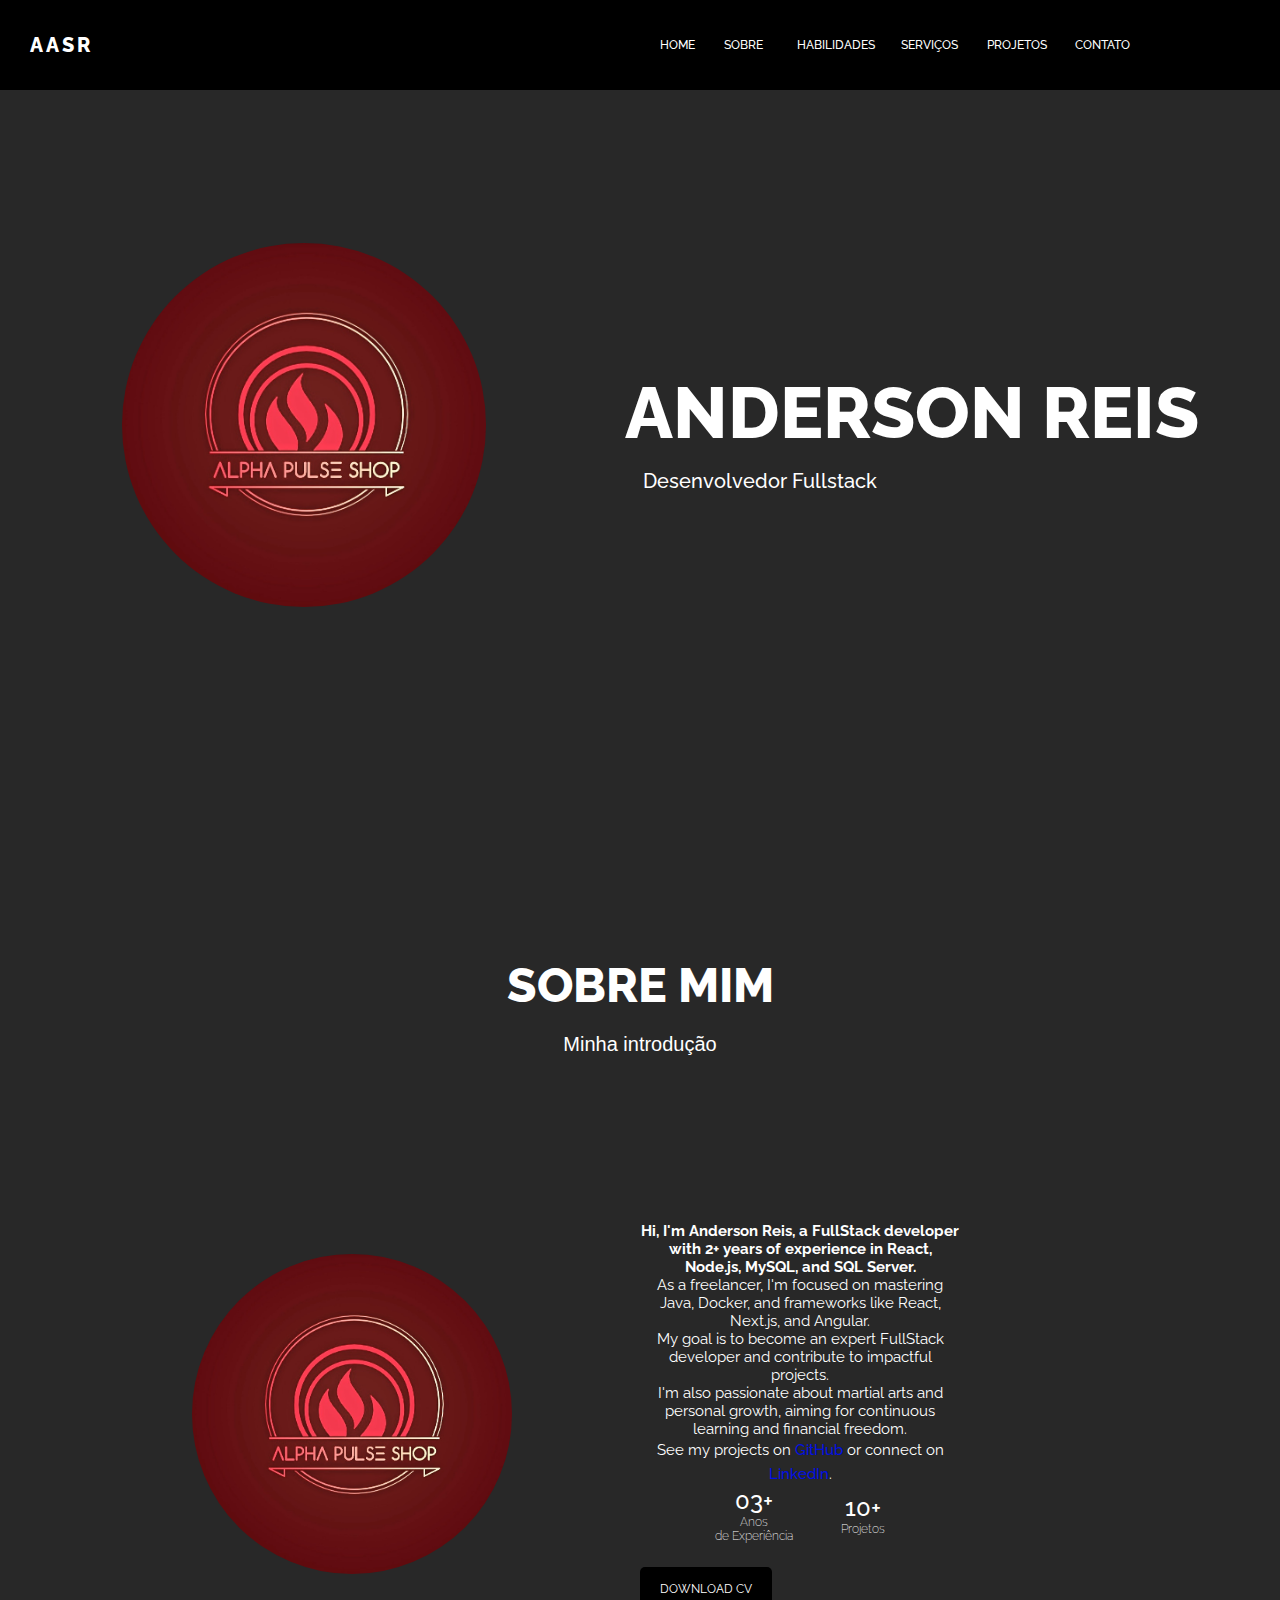
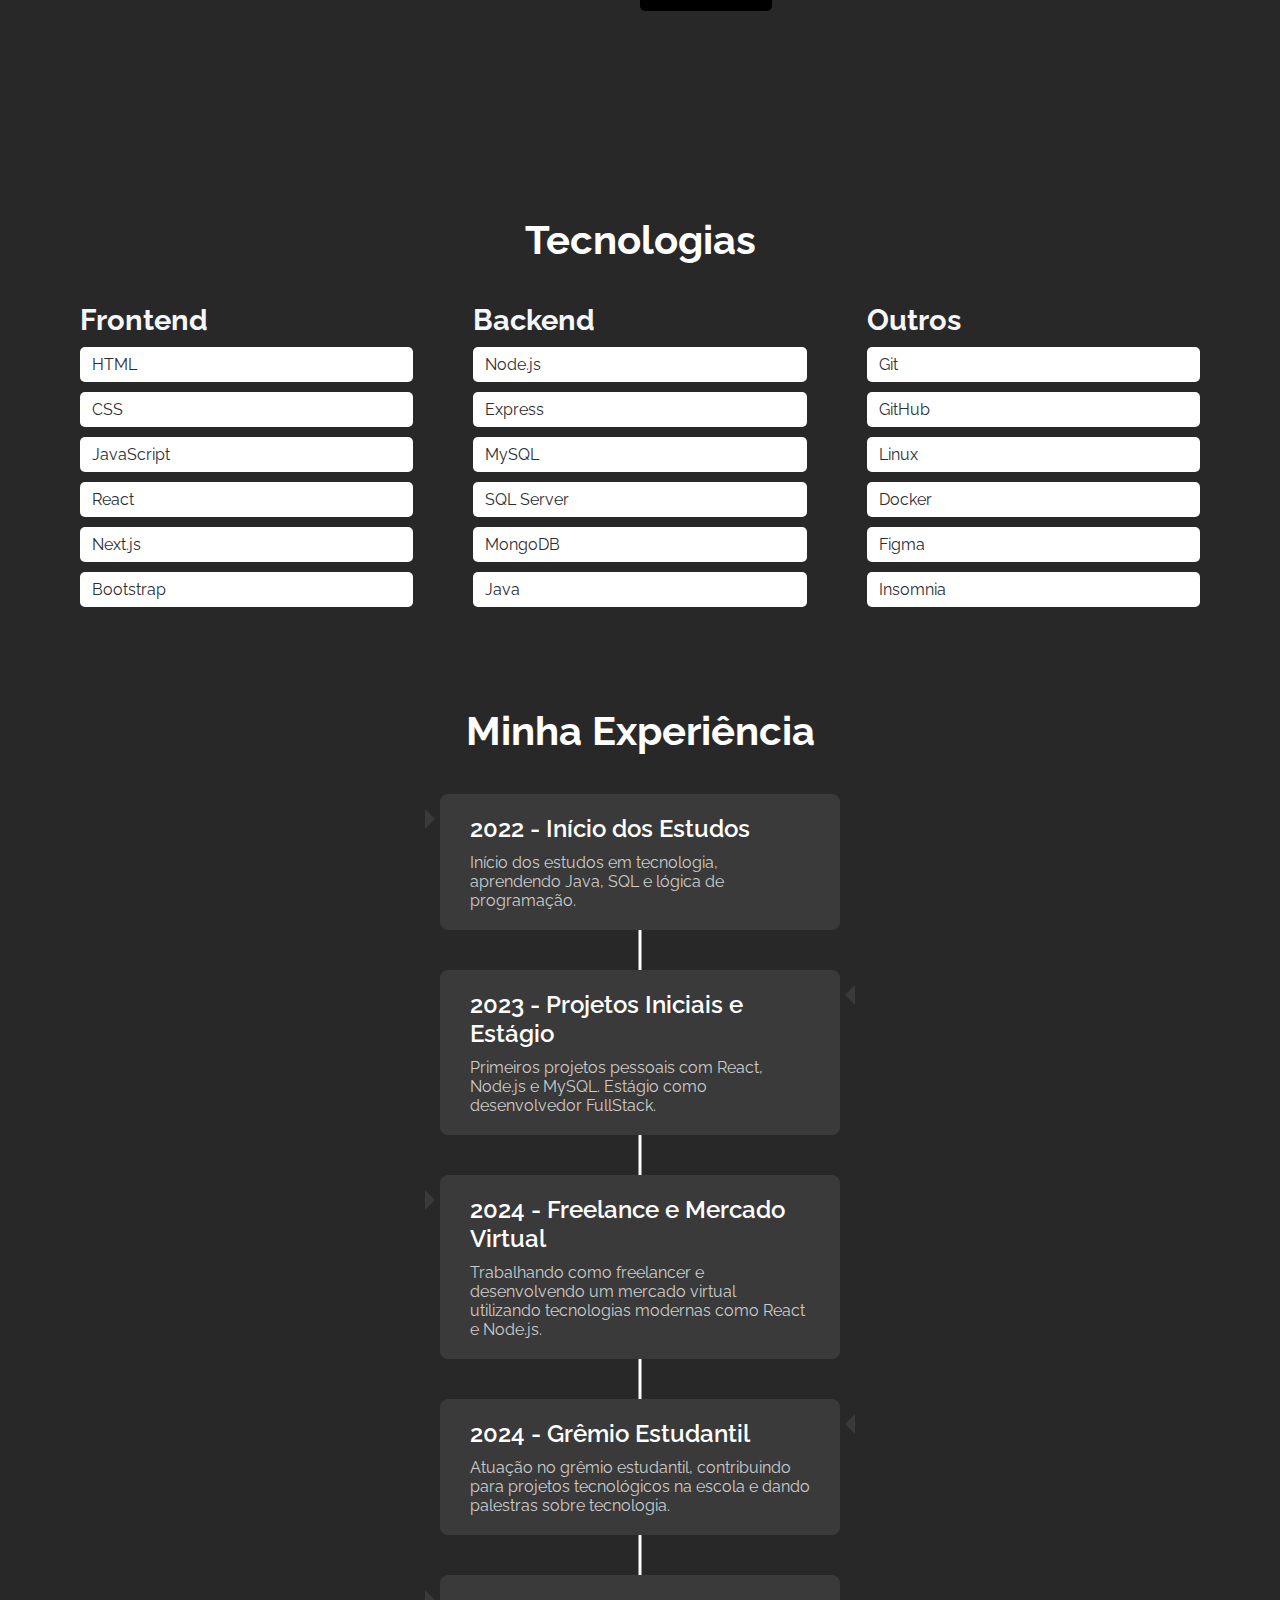
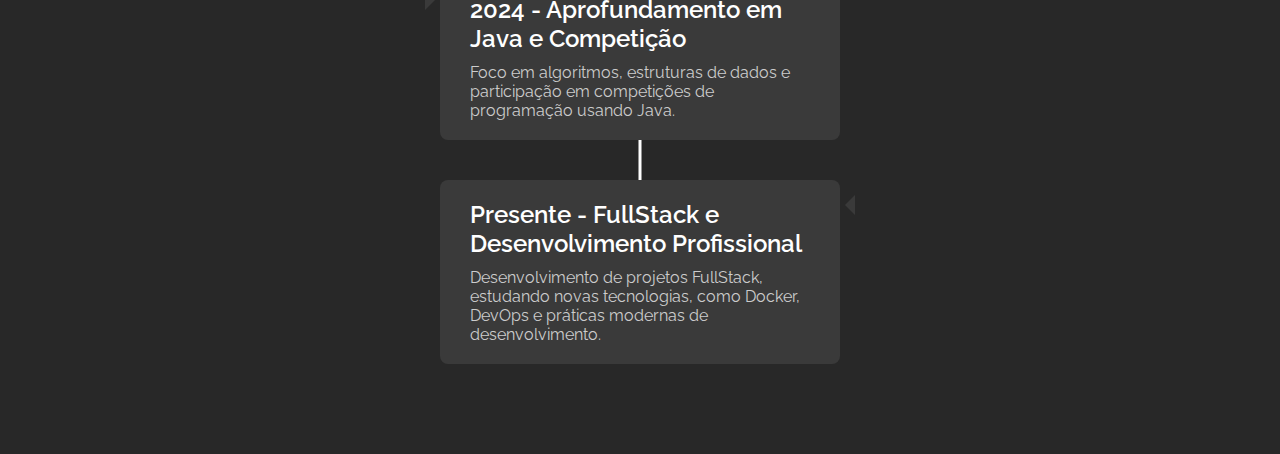
==== index.html @ d74a5d04 "o" ====
<!DOCTYPE html>
<html lang="pt-br">
<head>
    <meta charset="UTF-8">
    <meta name="viewport" content="width=device-width, initial-scale=1.0">
    <link rel="stylesheet" href="style.css">
    <title>Anderson Reis</title>
</head>
<body>
    <nav class="nav">
        <div class="logo">Aasr</div>
        <ul class="nav-list">
            <li><a href="#home" class="active">Home</a></li>
            <li><a href="#sobre" class="active">Sobre</a></li>
            <li><a href="#habilidades" class="active">Habilidades</a></li>
            <li><a href="#servicos" class="active">Serviços</a></li>
            <li><a href="#projetos" class="active">Projetos</a></li>
            <li><a href="#contato" class="active">Contato</a></li>
        </ul>
    </nav>

    <header class="header">
        <div class="left">
            <img src="MEU LOGO.png" alt="">
        </div>
        <div class="right">
            <h1>Anderson Reis</h1>
            <h2>Desenvolvedor Fullstack</h2>
        </div>
    </header>

    <main>
        <div class="sobre">
            <h1 id="sobreTitle">Sobre mim</h1>
            <p>Minha introdução</p>
        </div>
        <div class="about">
            <div class="left-about">
                <img src="MEU LOGO.png" alt="" class="aboutImg">
            </div>
            <div class="right-about">

                <p><strong>Hi, I'm Anderson Reis, a FullStack developer with 2+ years of experience in React, Node.js, MySQL, and SQL Server.</strong></p>
                <p>As a freelancer, I'm focused on mastering Java, Docker, and frameworks like React, Next.js, and Angular.</p>
                <p>My goal is to become an expert FullStack developer and contribute to impactful projects.</p>
                <p>I'm also passionate about martial arts and personal growth, aiming for continuous learning and financial freedom.</p>
                <p>See my projects on <a href="https://github.com/AndersonReis04" target="_blank">GitHub</a> or connect on <a href="https://www.linkedin.com/in/anderson-reis04" target="_blank">LinkedIn</a>.</p>
                
                <div class="aboutInfo">
                    <div class="aboutInfoItem">
                        <span>03+</span>
                        <p>Anos</p>
                        <p>de Experiência</p>
                    </div>
                    <div class="aboutInfoItem">
                        <span>10+</span>
                        <p>Projetos</p>
                    </div>
                </div>

                <button class="btn-about" onclick="downloadPDF()">Download CV</button>
            </div>
        </div>

        <div class="habilidades">

            <h1>Tecnologias</h1>
            <div class="tecnologiasHabilidades">
                <div class="frontend">
                    <h2>Frontend</h2>
                    <ul>
                        <li>HTML</li>
                        <li>CSS</li>
                        <li>JavaScript</li>
                        <li>React</li>
                        <li>Next.js</li>
                        <li>Bootstrap</li>
                    </ul>
                </div>
                <div class="backend">
                    <h2>Backend</h2>
                    <ul>
                        <li>Node.js</li>
                        <li>Express</li>
                        <li>MySQL</li>
                        <li>SQL Server</li>
                        <li>MongoDB</li>
                        <li>Java</li>
                    </ul>
                </div>
                <div class="outros">
                    <h2>Outros</h2>
                    <ul>
                        <li>Git</li>
                        <li>GitHub</li>
                        <li>Linux</li>
                        <li>Docker</li>
                        <li>Figma</li>
                        <li>Insomnia</li>
                    </ul>
                </div>
            </div>
            <section class="timeline">
                <h1>Minha Experiência</h1>
                <div class="timeline-container">
                    <div class="timeline-item">
                        <div class="timeline-content">
                            <h2>2022 - Início dos Estudos</h2>
                            <p>Início dos estudos em tecnologia, aprendendo Java, SQL e lógica de programação.</p>
                        </div>
                    </div>
                    <div class="timeline-item">
                        <div class="timeline-content">
                            <h2>2023 - Projetos Iniciais e Estágio</h2>
                            <p>Primeiros projetos pessoais com React, Node.js e MySQL. Estágio como desenvolvedor FullStack.</p>
                        </div>
                    </div>
                    <div class="timeline-item">
                        <div class="timeline-content">
                            <h2>2024 - Freelance e Mercado Virtual</h2>
                            <p>Trabalhando como freelancer e desenvolvendo um mercado virtual utilizando tecnologias modernas como React e Node.js.</p>
                        </div>
                    </div>
                    <div class="timeline-item">
                        <div class="timeline-content">
                            <h2>2024 - Grêmio Estudantil</h2>
                            <p>Atuação no grêmio estudantil, contribuindo para projetos tecnológicos na escola e dando palestras sobre tecnologia.</p>
                        </div>
                    </div>
                    <div class="timeline-item">
                        <div class="timeline-content">
                            <h2>2024 - Aprofundamento em Java e Competição</h2>
                            <p>Foco em algoritmos, estruturas de dados e participação em competições de programação usando Java.</p>
                        </div>
                    </div>
                    <div class="timeline-item">
                        <div class="timeline-content">
                            <h2>Presente - FullStack e Desenvolvimento Profissional</h2>
                            <p>Desenvolvimento de projetos FullStack, estudando novas tecnologias, como Docker, DevOps e práticas modernas de desenvolvimento.</p>
                        </div>
                    </div>
                </div>
            </section>

        </div>
    </main>
    <footer></footer>
    <script src="./script.js"></script>
</body>
</html>
---- style.css ----
@import url('https://fonts.googleapis.com/css2?family=Raleway:ital,wght@0,100..900;1,100..900&display=swap');

*{
    margin: 0;
    padding: 0;
    box-sizing: border-box;
    font-family: 'Raleway', sans-serif;
}

body{
    overflow-x: hidden;
    background-color: #282828;
}
/* navbar */
.nav{
    display: flex;
    justify-content: space-between;
    flex-direction: row;
    align-items: center;
    min-height: 10vh;
    background-color: #000;
    color: #fff;
    padding: 10px 20px;
    font-style: normal;
    color: #FFFFFF;
    position: fixed;
    top: 0;
    width: 100%;
}

.logo{
    color: #fff;
    font-size: 20px;
    letter-spacing: 3px;
    font-weight: 800;
    text-transform: uppercase;
    margin-left: 10px;
}

.nav-list{
    display: flex;
    list-style: none;
    width: 40%;
    justify-content: space-around;
    font-style: normal;
    font-weight: 500;
    font-size: 12px;
    line-height: 24px;
    text-transform: uppercase;
    color: #FFFFFF;
    align-items: center;
    margin-right: 10%;
}
.nav a{
    text-decoration: none;
    color: #fff;
    transition: 0.5s;
    font-style: normal;
    font-weight: 500;
    font-size: 12px;
    line-height: 24px;
    text-transform: uppercase;
    padding: 15%;
    border-radius: 10px;
}
.nav a:hover{
    color: #000000;
    transition: 0.5s;
    font-style: normal;
    font-weight: 500;
    font-size: 12px;
    line-height: 24px;
    text-transform: uppercase;
    background-color: #ffffff;
}
/* navbar */

/* header */
.header{
    margin-top: 20px;
    display: flex;
    flex-direction: row;
    justify-content: center;
    align-items: center;
    min-height: 90vh;
    background-color: #282828;
    color: #fff;
}
.left{
    display: flex;
    flex-direction: row;
    justify-content: center;
    align-items: center;
    width: 50%;
}
.left img{
    border-radius: 50%;
    width: 60%;
    height: 60%;
    object-fit: contain;
    object-position: center;
    margin-left: 20px;
    margin-right: 20px;
}
.right{
    display: flex;
    flex-direction: column;
    justify-content: center;
    align-items: center;
    width: 50%;
    margin-right: 5%;

}
.right h1{
    font-style: normal;
    font-weight: 800;
    font-size: 72px;
    line-height: 72px;
    text-transform: uppercase;
    color: #FFFFFF;
}

.right h2{
    font-style: normal;
    font-weight: 500;
    font-size: 20px;
    line-height: 24px;
    color: #FFFFFF;
    margin-right:50%;
}

/* header */

/*main*/
.sobre{
    margin-top: 8%;
    display: flex;
    flex-direction: column;
    justify-content: center;
    align-items: center;
    background-color: #282828;
    color: #fff;
}

.sobre h1{ 
    margin-top: 25px;
    font-style: normal;
    font-weight: 800;
    font-size: 3rem;
    text-transform: uppercase;
    color: #FFFFFF;
}
.sobre p{
    font-style: normal;
    font-weight: 500;
    font-size: 20px;
    text-align: center;
    color: #FFFFFF;
    font-family: releway, sans-serif;
}

.about{
    display: grid;
    grid-template-columns: 1fr 1fr;
    align-items: center;
    min-height: 80vh;
    background-color: #282828;
    color: #fff;
}

.aboutImg{
    align-items: center;
    width: 50%;
    border-radius: 50%;
    margin-left: 30%;
}

.right-about{
    align-items: center;
    width: 50%;
    margin-right: 15%; 
}

.right-about p{
    font-style: normal;
    font-size: 15px;
    text-align: center;
    color: #FFFFFF;
    font-family: raleway, sans-serif;
}
.right-about p a{
    text-decoration: none;
    color: #000fe3;
    transition: 0.5s;
    font-style: normal;
    font-weight: 500;
    font-size: 15px;
    line-height: 24px;
}
.right-about button{
    font-style: normal;
    margin-top: 3%;
    font-weight: 400;
    font-size: 12px;
    line-height: 24px;
    text-transform: uppercase;
    color: #FFFFFF;
    background-color: #000000;
    border-radius: 5px;
    border: none;
    padding: 10px 20px;
    cursor: pointer;
    transition: 0.5s;
}

.right-about button:hover{
    background-color: #fff;
    font-weight: 500;
    color: #000000;
    transition: 0.5s;
}

.aboutInfo{
    display: flex;
    justify-content: center;
    align-items: center;
    flex-direction: row;
    margin-bottom: 15px;
    font-style: normal;
    font-weight: 200;
    font-size: 12px;
    color: #FFFFFF;
}

.aboutInfoItem{
    display: flex;
    flex-direction: column;
    justify-content: center;
    align-items: center;
    margin: 0 24px;
    text-align: center;
}

.aboutInfoItem span{
    font-style: normal;
    font-weight: 500;
    font-size: 24px;
    color: #FFFFFF;
}

.aboutInfoItem p{
    font-style: normal;
    font-weight: 200;
    font-size: 12px;
    color: #FFFFFF;
}

/* Skills section */
.habilidades {
    max-width: 1200px;
    margin: 0 auto;
    padding: 20px;
}

.habilidades h1 {
    font-size: 2.5em;
    margin-bottom: 20px;
    color: #FFFFFF;
}

.tecnologiasHabilidades {
    display: flex;
    justify-content: space-between;
    gap: 20px;
}

.tecnologiasHabilidades > div {
    flex: 1;
    background-color:#282828; 
    padding: 20px;
    border-radius: 8px;
}

.tecnologiasHabilidades h2 {
    font-size: 1.8em;
    margin-bottom: 10px;
    color: #f5f6fa; 
}

.tecnologiasHabilidades ul {
    list-style: none;
    padding: 0;
    margin: 0;
}

.tecnologiasHabilidades li {
    background-color: #FFFFFF; 
    padding: 8px 12px;
    margin-bottom: 10px;
    border-radius: 5px;
    font-size: 1em;
    color: #2c2c34; 
}

h1 {
    text-align: center;
    font-size: 3em;
    margin: 20px 0;
    color: #FFFFFF;
}

.timeline {
    display: flex;
    flex-direction: column;
    align-items: center;
    padding: 50px 0;
}

.timeline-container {
    display: flex;
    flex-direction: column;
    position: relative;
    max-width: 900px;
    margin: 0 auto;
    padding: 0 20px;
    /* Altura mínima para manter o espaço da linha do tempo */
    min-height: 100vh;
}

.timeline-item {
    display: flex;
    justify-content: flex-end;
    padding: 20px 0;
    position: sticky; /* Altera para 'sticky' */
    top: 20px; /* Define a distância do topo da janela */
}
.timeline-item:nth-child(even) {
    justify-content: flex-start;
}

/* Se você quiser que o conteúdo do item também tenha o comportamento fixo */
.timeline-content {
    background-color: #3a3a3a;
    padding: 20px 30px;
    border-radius: 8px;
    position: sticky; /* Altera para 'sticky' */
    top: 20px; /* Define a distância do topo da janela */
    max-width: 400px;
}





.timeline-content h2 {
    font-size: 1.5em;
    color: #FFFFFF;
    margin-bottom: 10px;
    font-weight: 600;
}

.timeline-content p {
    font-size: 1em;
    color: #CCCCCC;
}

/* Estilização da linha do tempo */
.timeline-item::before {
    content: '';
    position: absolute;
    top: 20px;
    left: 50%;
    transform: translateX(-50%);
    height: 100%;
    width: 3px;
    background-color: #ffffff;
    z-index: -1;
}

.timeline-content::after {
    content: '';
    position: absolute;
    top: 15px;
    left: -15px;
    border-style: solid;
    border-width: 10px;
    border-color: transparent transparent transparent #3a3a3a;
}

.timeline-item:nth-child(even) .timeline-content::after {
    left: auto;
    right: -15px;
    border-color: transparent #3a3a3a transparent transparent;
}

.timeline-item:last-child::before {
    display: none;
}

/*main*/
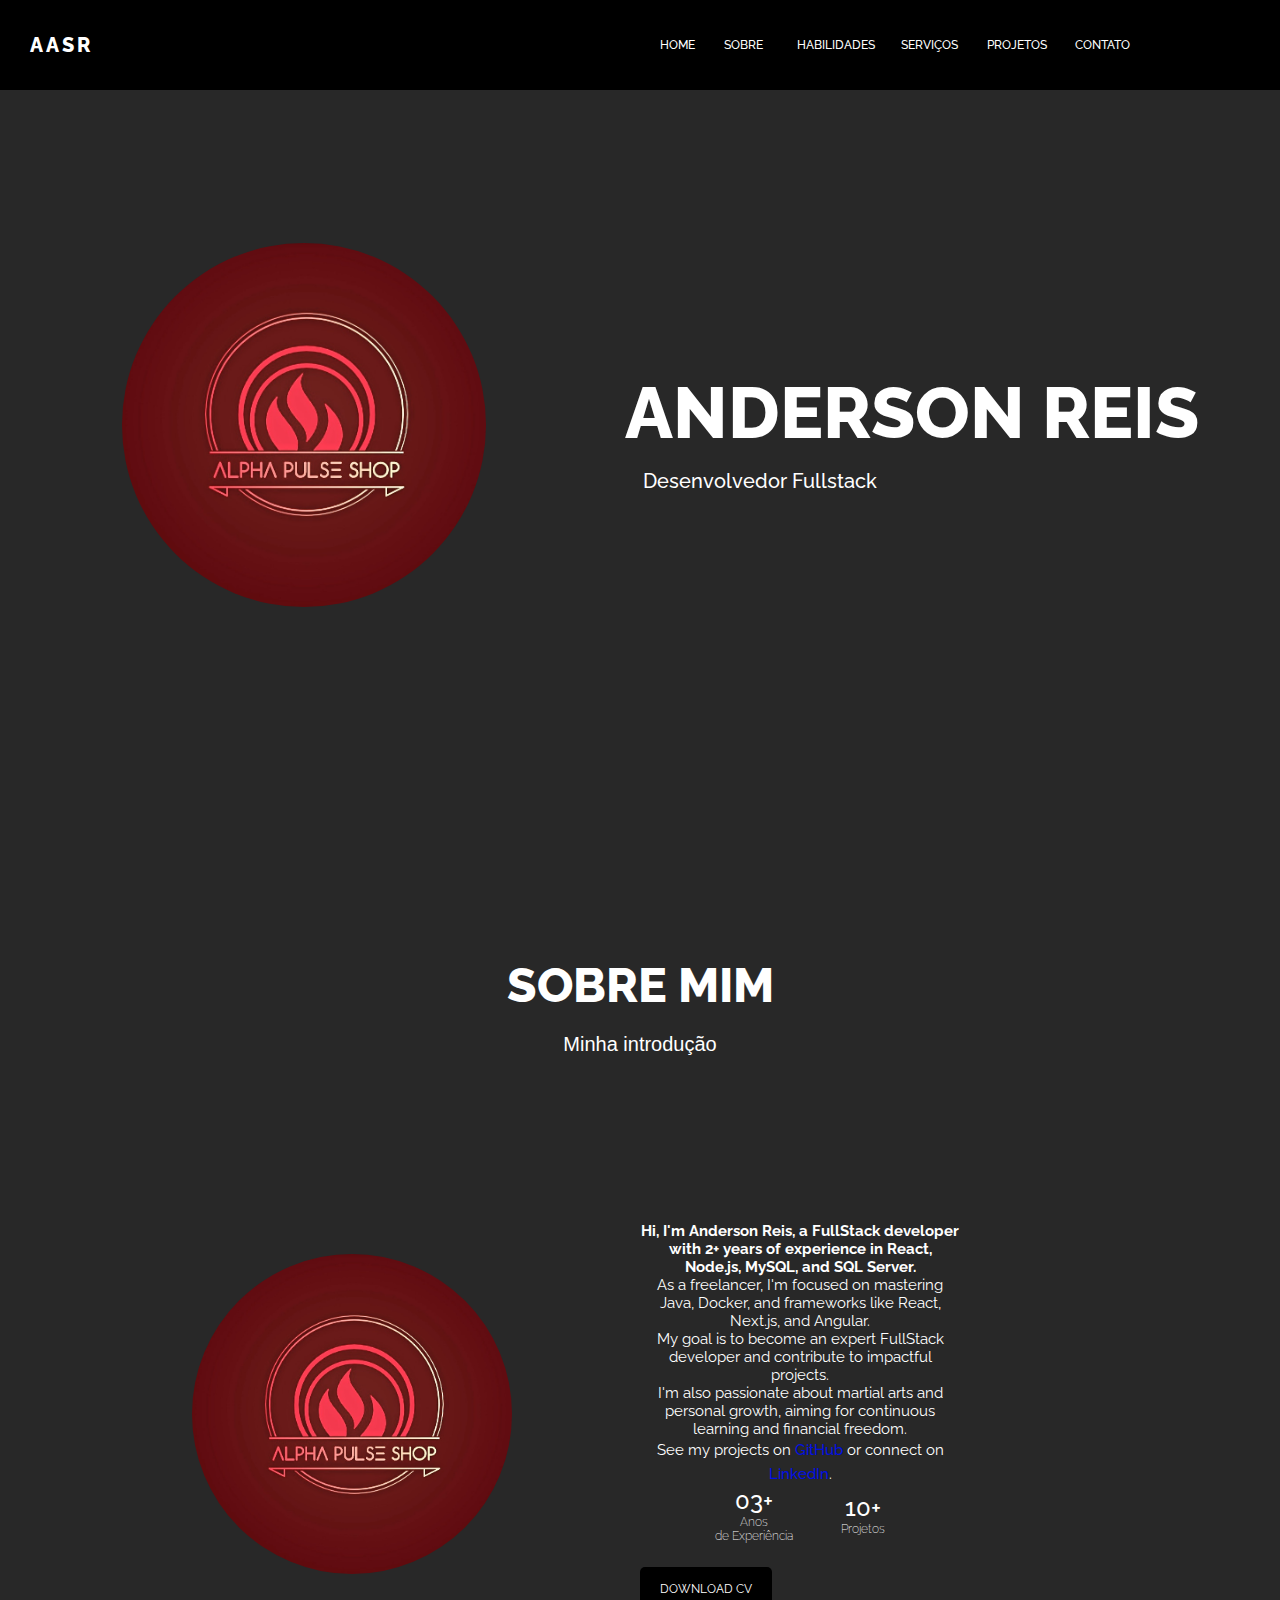
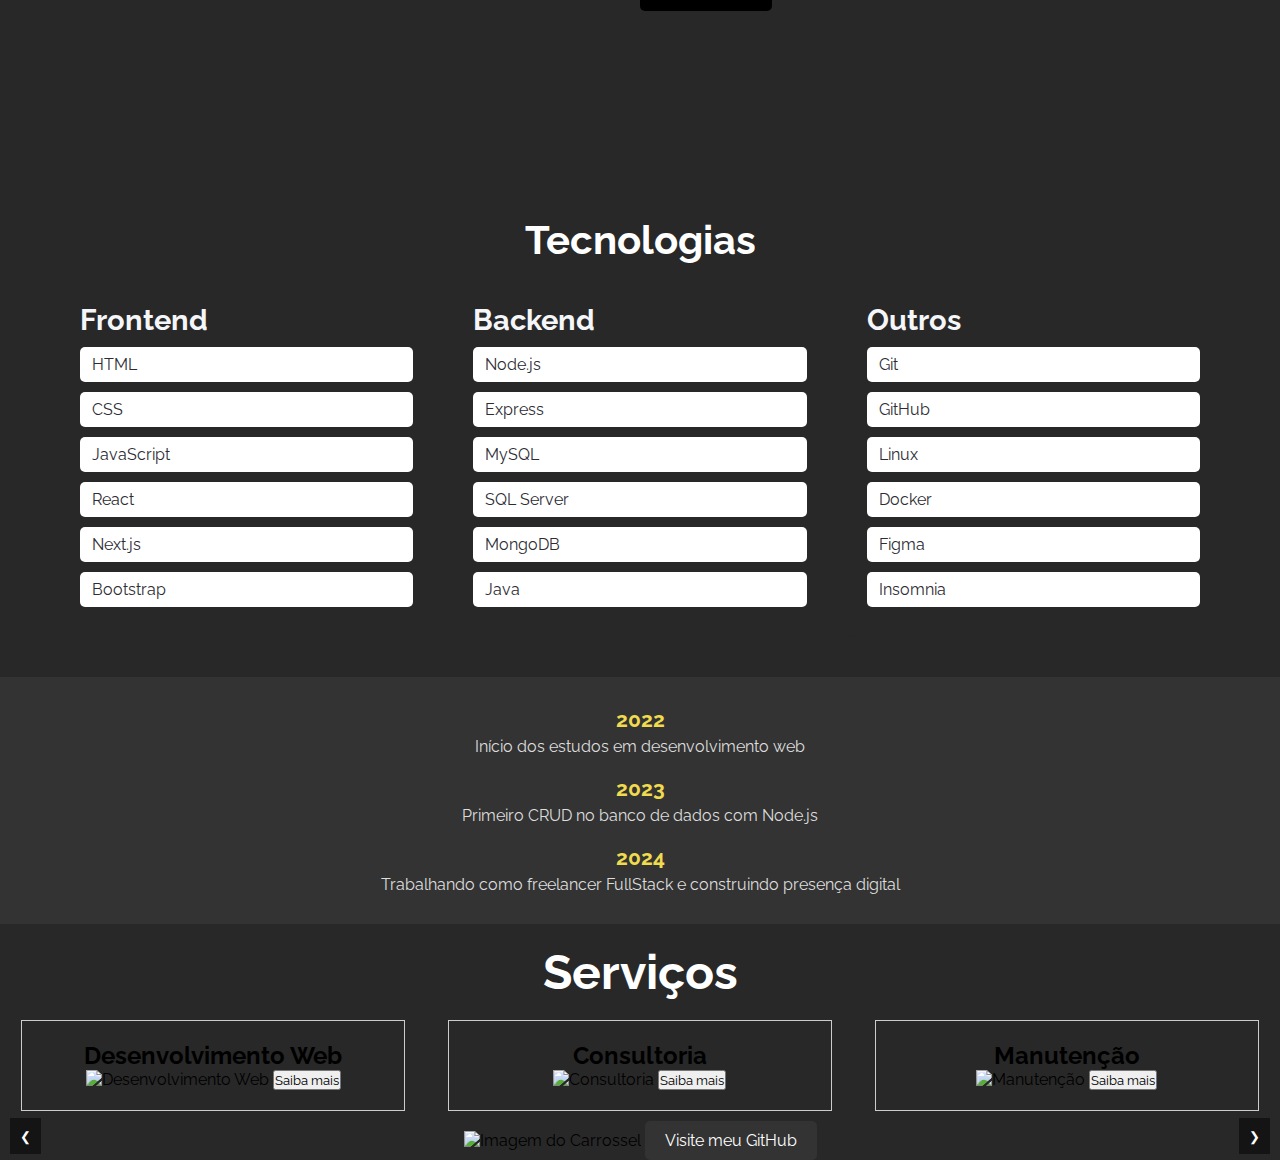
==== commit 031b0413: "oi" ====
--- a/index.html
+++ b/index.html
@@ -100,49 +100,73 @@
                     </ul>
                 </div>
             </div>
-            <section class="timeline">
-                <h1>Minha Experiência</h1>
-                <div class="timeline-container">
-                    <div class="timeline-item">
-                        <div class="timeline-content">
-                            <h2>2022 - Início dos Estudos</h2>
-                            <p>Início dos estudos em tecnologia, aprendendo Java, SQL e lógica de programação.</p>
-                        </div>
-                    </div>
-                    <div class="timeline-item">
-                        <div class="timeline-content">
-                            <h2>2023 - Projetos Iniciais e Estágio</h2>
-                            <p>Primeiros projetos pessoais com React, Node.js e MySQL. Estágio como desenvolvedor FullStack.</p>
-                        </div>
-                    </div>
-                    <div class="timeline-item">
-                        <div class="timeline-content">
-                            <h2>2024 - Freelance e Mercado Virtual</h2>
-                            <p>Trabalhando como freelancer e desenvolvendo um mercado virtual utilizando tecnologias modernas como React e Node.js.</p>
-                        </div>
-                    </div>
-                    <div class="timeline-item">
-                        <div class="timeline-content">
-                            <h2>2024 - Grêmio Estudantil</h2>
-                            <p>Atuação no grêmio estudantil, contribuindo para projetos tecnológicos na escola e dando palestras sobre tecnologia.</p>
-                        </div>
-                    </div>
-                    <div class="timeline-item">
-                        <div class="timeline-content">
-                            <h2>2024 - Aprofundamento em Java e Competição</h2>
-                            <p>Foco em algoritmos, estruturas de dados e participação em competições de programação usando Java.</p>
-                        </div>
-                    </div>
-                    <div class="timeline-item">
-                        <div class="timeline-content">
-                            <h2>Presente - FullStack e Desenvolvimento Profissional</h2>
-                            <p>Desenvolvimento de projetos FullStack, estudando novas tecnologias, como Docker, DevOps e práticas modernas de desenvolvimento.</p>
-                        </div>
-                    </div>
+        </div>
+        <div class="timeline">
+            <div class="timeline-item">
+                <span class="year">2022</span>
+                <p>Início dos estudos em desenvolvimento web</p>
+            </div>
+            <div class="timeline-item">
+                <span class="year">2023</span>
+                <p>Primeiro CRUD no banco de dados com Node.js</p>
+            </div>
+            <div class="timeline-item">
+                <span class="year">2024</span>
+                <p>Trabalhando como freelancer FullStack e construindo presença digital</p>
+            </div>
+            <!-- Adicione mais itens conforme necessário -->
+        </div>
+
+
+        <div class="servicos">
+            <h1>Serviços</h1>
+            <div class="servicosContainer">
+                <div class="servico">
+                    <h2>Desenvolvimento Web</h2>
+                    <img src="icone-desenvolvimento-web.png" alt="Desenvolvimento Web">
+                    <button class="saibaMais" data-servico="desenvolvimentoWeb">Saiba mais</button>
                 </div>
-            </section>
+                <div class="servico">
+                    <h2>Consultoria</h2>
+                    <img src="icone-consultoria.png" alt="Consultoria">
+                    <button class="saibaMais" data-servico="consultoria">Saiba mais</button>
+                </div>
+                <div class="servico">
+                    <h2>Manutenção</h2>
+                    <img src="icone-manutencao.png" alt="Manutenção">
+                    <button class="saibaMais" data-servico="manutencao">Saiba mais</button>
+                </div>
+            </div>
+        </div>
+        
+        <div id="infoCard" class="infoCard">
+            <div class="infoCardContent">
+                <span class="closeBtn">&times;</span>
+                <h2 id="infoCardTitle"></h2>
+                <p id="infoCardDescription"></p>
+            </div>
+        </div>
 
+        <div class="carrossel">
+            <div class="carrosselContainer">
+                <div class="carrosselItem">
+                    <img src="sua-imagem.png" alt="Imagem do Carrossel">
+                    <a href="https://github.com/seu-usuario" target="_blank" class="githubButton">Visite meu GitHub</a>
+                </div>
+                <div class="carrosselItem">
+                    <img src="sua-imagem.png" alt="Imagem do Carrossel">
+                    <a href="https://github.com/seu-usuario" target="_blank" class="githubButton">Visite meu GitHub</a>
+                </div>
+                <div class="carrosselItem">
+                    <img src="sua-imagem.png" alt="Imagem do Carrossel">
+                    <a href="https://github.com/seu-usuario" target="_blank" class="githubButton">Visite meu GitHub</a>
+                </div>
+                <!-- Adicione mais itens conforme necessário -->
+            </div>
+            <button class="prevBtn">&#10094;</button>
+            <button class="nextBtn">&#10095;</button>
         </div>
+
     </main>
     <footer></footer>
     <script src="./script.js"></script>
--- a/style.css
+++ b/style.css
@@ -310,91 +310,138 @@
 }
 
 .timeline {
+    width: 100%;
+    background-color: #333;
+    color: white;
     display: flex;
     flex-direction: column;
-    align-items: center;
-    padding: 50px 0;
-}
-
-.timeline-container {
-    display: flex;
-    flex-direction: column;
+    justify-content: space-evenly;
+    padding: 20px 0;
+    position: relative; 
+    margin-top: 20px;
+}
+
+.timeline-item {
+    flex: 1;
+    padding: 10px 20px;
+    text-align: center;
+    transition: transform 0.3s ease;
+}
+
+.timeline-item:hover {
+    transform: scale(1.1); 
+}
+
+.timeline-item .year {
+    font-weight: bold;
+    font-size: 1.3em;
+    color: #f0db4f; 
+}
+
+.timeline-item p {
+    font-size: 1em;
+    margin-top: 5px;
+    color: #ddd;
+}
+
+
+.timeline {
+    overflow-x: hidden;
+    white-space: nowrap;
+}
+
+
+.servicosContainer {
+    display: flex;
+    justify-content: space-around;
+}
+
+.servico {
+    border: 1px solid #ccc;
+    padding: 20px;
+    text-align: center;
+    width: 30%;
+}
+
+.servico img {
+    width: 50px;
+    height: 50px;
+}
+
+.infoCard {
+    display: none;
+    position: fixed;
+    top: 50%;
+    left: 50%;
+    transform: translate(-50%, -50%);
+    width: 80%;
+    max-width: 500px;
+    background-color: white;
+    box-shadow: 0 0 10px rgba(0, 0, 0, 0.5);
+    z-index: 1000;
+}
+
+.infoCardContent {
+    padding: 20px;
+}
+
+.closeBtn {
+    position: absolute;
+    top: 10px;
+    right: 10px;
+    cursor: pointer;
+}
+
+
+.carrossel {
     position: relative;
-    max-width: 900px;
-    margin: 0 auto;
-    padding: 0 20px;
-    /* Altura mínima para manter o espaço da linha do tempo */
-    min-height: 100vh;
-}
-
-.timeline-item {
-    display: flex;
-    justify-content: flex-end;
-    padding: 20px 0;
-    position: sticky; /* Altera para 'sticky' */
-    top: 20px; /* Define a distância do topo da janela */
-}
-.timeline-item:nth-child(even) {
-    justify-content: flex-start;
-}
-
-/* Se você quiser que o conteúdo do item também tenha o comportamento fixo */
-.timeline-content {
-    background-color: #3a3a3a;
-    padding: 20px 30px;
-    border-radius: 8px;
-    position: sticky; /* Altera para 'sticky' */
-    top: 20px; /* Define a distância do topo da janela */
-    max-width: 400px;
-}
-
-
-
-
-
-.timeline-content h2 {
-    font-size: 1.5em;
-    color: #FFFFFF;
-    margin-bottom: 10px;
-    font-weight: 600;
-}
-
-.timeline-content p {
-    font-size: 1em;
-    color: #CCCCCC;
-}
-
-/* Estilização da linha do tempo */
-.timeline-item::before {
-    content: '';
+    max-width: 100%;
+    margin: auto;
+    overflow: hidden;
+}
+
+.carrosselContainer {
+    display: flex;
+    transition: transform 0.5s ease-in-out;
+}
+
+.carrosselItem {
+    min-width: 100%;
+    box-sizing: border-box;
+    text-align: center;
+}
+
+.carrosselItem img {
+    width: 100%;
+    height: auto;
+}
+
+.githubButton {
+    display: inline-block;
+    margin-top: 10px;
+    padding: 10px 20px;
+    background-color: #333;
+    color: #fff;
+    text-decoration: none;
+    border-radius: 5px;
+}
+
+.prevBtn, .nextBtn {
     position: absolute;
-    top: 20px;
-    left: 50%;
-    transform: translateX(-50%);
-    height: 100%;
-    width: 3px;
-    background-color: #ffffff;
-    z-index: -1;
-}
-
-.timeline-content::after {
-    content: '';
-    position: absolute;
-    top: 15px;
-    left: -15px;
-    border-style: solid;
-    border-width: 10px;
-    border-color: transparent transparent transparent #3a3a3a;
-}
-
-.timeline-item:nth-child(even) .timeline-content::after {
-    left: auto;
-    right: -15px;
-    border-color: transparent #3a3a3a transparent transparent;
-}
-
-.timeline-item:last-child::before {
-    display: none;
-}
-
+    top: 50%;
+    transform: translateY(-50%);
+    background-color: rgba(0, 0, 0, 0.5);
+    color: white;
+    border: none;
+    padding: 10px;
+    cursor: pointer;
+}
+
+.prevBtn {
+    left: 10px;
+}
+
+.nextBtn {
+    right: 10px;
+}
 /*main*/